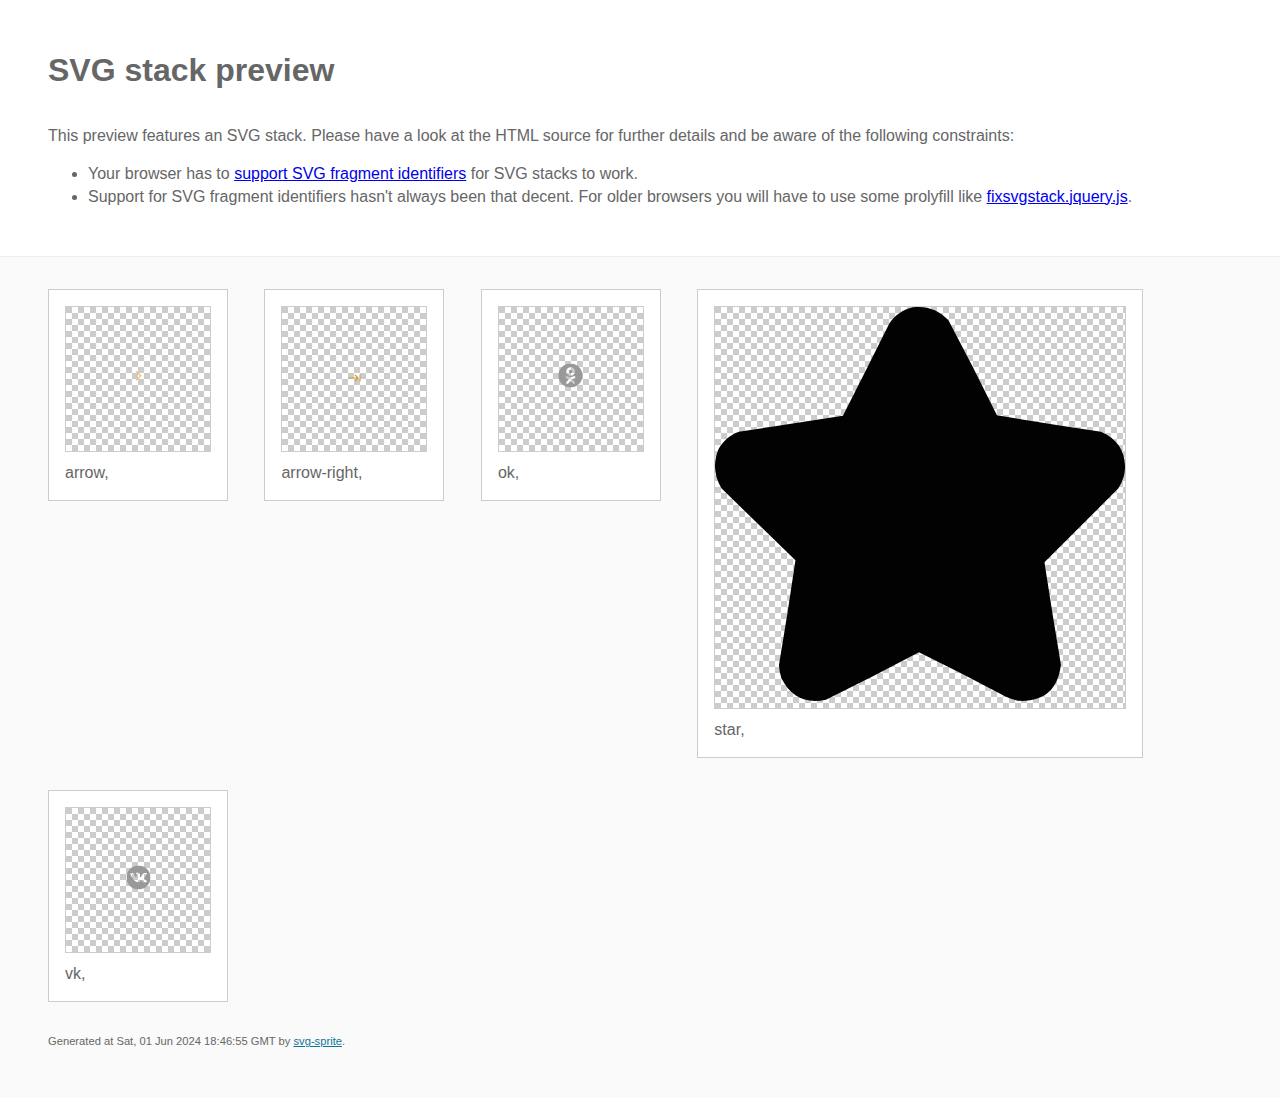
==== docs/img/svgsprite/stack/sprite.stack.html @ d4f4b58f "Add files via upload" ====
<!doctype html>
<html lang="en">
    <head>
        <meta charset="utf-8">
        <title>SVG stack preview | svg-sprite</title>
        <style>
            body {
                padding: 0;
                margin: 0;
                color: #666;
                background: #fafafa;
                font-family: Arial, Helvetica, sans-serif;
                font-size: 1em;
                line-height: 1.4;
            }

            header {
                display: block;
                padding: 3em 3em 2em;
                background-color: #fff;
            }

            header p {
                margin: 2em 0 0;
            }

            section {
                border-top: 1px solid #eee;
                padding: 2em 3em 0;
            }

            section ul {
                margin: 0;
                padding: 0;
            }

            section li {
                display: inline-block;
                background-color: #fff;
                position: relative;
                margin: 0 2em 2em 0;
                vertical-align: top;
                border: 1px solid #ccc;
                padding: 1em 1em 3em;
                cursor: default;
            }

            .icon-box {
                margin: 0;
                width: 144px;
                height: 144px;
                position: relative;
                background: #ccc url("data:image/svg+xml,%3Csvg xmlns='http://www.w3.org/2000/svg' width='12' height='12'%3E%3Cpath fill='%23fff' d='M6 0h6v6H6zM0 6h6v6H0z'/%3E%3C/svg%3E") top left repeat;
                border: 1px solid #ccc;
                display: table-cell;
                vertical-align: middle;
                text-align: center;
            }

            .icon {
                display: inline-block;
            }

            h1 {
                margin-top: 0;
            }

            h2 {
                margin: 0;
                padding: 0;
                font-size: 1em;
                font-weight: 400;
                white-space: nowrap;
                overflow: hidden;
                text-overflow: ellipsis;
                position: absolute;
                left: 1em;
                right: 1em;
                bottom: 1em;
            }

            footer {
                display: block;
                margin: 0;
                padding: 0 3em 3em;
            }

            footer p {
                margin: 0;
                font-size: .7em;
            }

            footer a {
                color: #0f7595;
                margin-left: 0;
            }
        </style>

<!--
Sprite shape dimensions
====================================================================================================
You will need to set the sprite shape dimensions via CSS when you use them as stack SVGs, otherwise
they would become a huge 100% in size. You may use the following dimension classes for doing so.
They might well be outsourced to an external stylesheet of course.
-->

<style>
 .svg-arrow-dims { width: 11px; height: 18px; }
 .svg-arrow-right-dims { width: 21px; height: 12px; }
 .svg-ok-dims { width: 25px; height: 25px; }
 .svg-star-dims { width: 410px; height: 395px; }
 .svg-vk-dims { width: 25px; height: 25px; }
</style>

<!--
====================================================================================================
-->

    </head>
    <body>
        <header>
            <h1>SVG stack preview</h1>
            <p>This preview features an SVG stack. Please have a look at the HTML source for further details and be aware of the following constraints:</p>
            <ul>
                <li>Your browser has to <a href="https://caniuse.com/svg-fragment" target="_blank" rel="noopener noreferrer">support SVG fragment identifiers</a> for SVG stacks to work.</li>
                <li>Support for SVG fragment identifiers hasn't always been that decent. For older browsers you will have to use some prolyfill like <a href="https://github.com/preciousforever/SVG-Stacker/blob/master/fixsvgstack.jquery.js" target="_blank" rel="noopener noreferrer">fixsvgstack.jquery.js</a>.</li>
            </ul>
        </header>
        <section>

<!--
SVG stack
====================================================================================================
These SVG images make use of fragment identifiers (IDs) to reference certain portions of the
external sprite. By default, all shapes inside the sprite are hidden by CSS. The `:target` pseudo
selector is used to show the very shape that is referenced by the fragment identifier.
-->

            <ul>

             <li title="arrow">
                    <div class="icon-box">
                        <img src="svg/sprite.stack.svg#arrow" class="svg-arrow-dims" alt="arrow">
                    </div>
                    <h2>arrow, </h2>
                </li>
             <li title="arrow-right">
                    <div class="icon-box">
                        <img src="svg/sprite.stack.svg#arrow-right" class="svg-arrow-right-dims" alt="arrow-right">
                    </div>
                    <h2>arrow-right, </h2>
                </li>
             <li title="ok">
                    <div class="icon-box">
                        <img src="svg/sprite.stack.svg#ok" class="svg-ok-dims" alt="ok">
                    </div>
                    <h2>ok, </h2>
                </li>
             <li title="star">
                    <div class="icon-box">
                        <img src="svg/sprite.stack.svg#star" class="svg-star-dims" alt="star">
                    </div>
                    <h2>star, </h2>
                </li>
             <li title="vk">
                    <div class="icon-box">
                        <img src="svg/sprite.stack.svg#vk" class="svg-vk-dims" alt="vk">
                    </div>
                    <h2>vk, </h2>
                </li>
         </ul>

<!--
====================================================================================================
-->

        </section>
        <footer>
            <p>Generated at Sat, 01 Jun 2024 18:46:55 GMT by <a href="https://github.com/svg-sprite/svg-sprite" target="_blank" rel="noopener noreferrer">svg-sprite</a>.</p>
        </footer>
    </body>
</html>
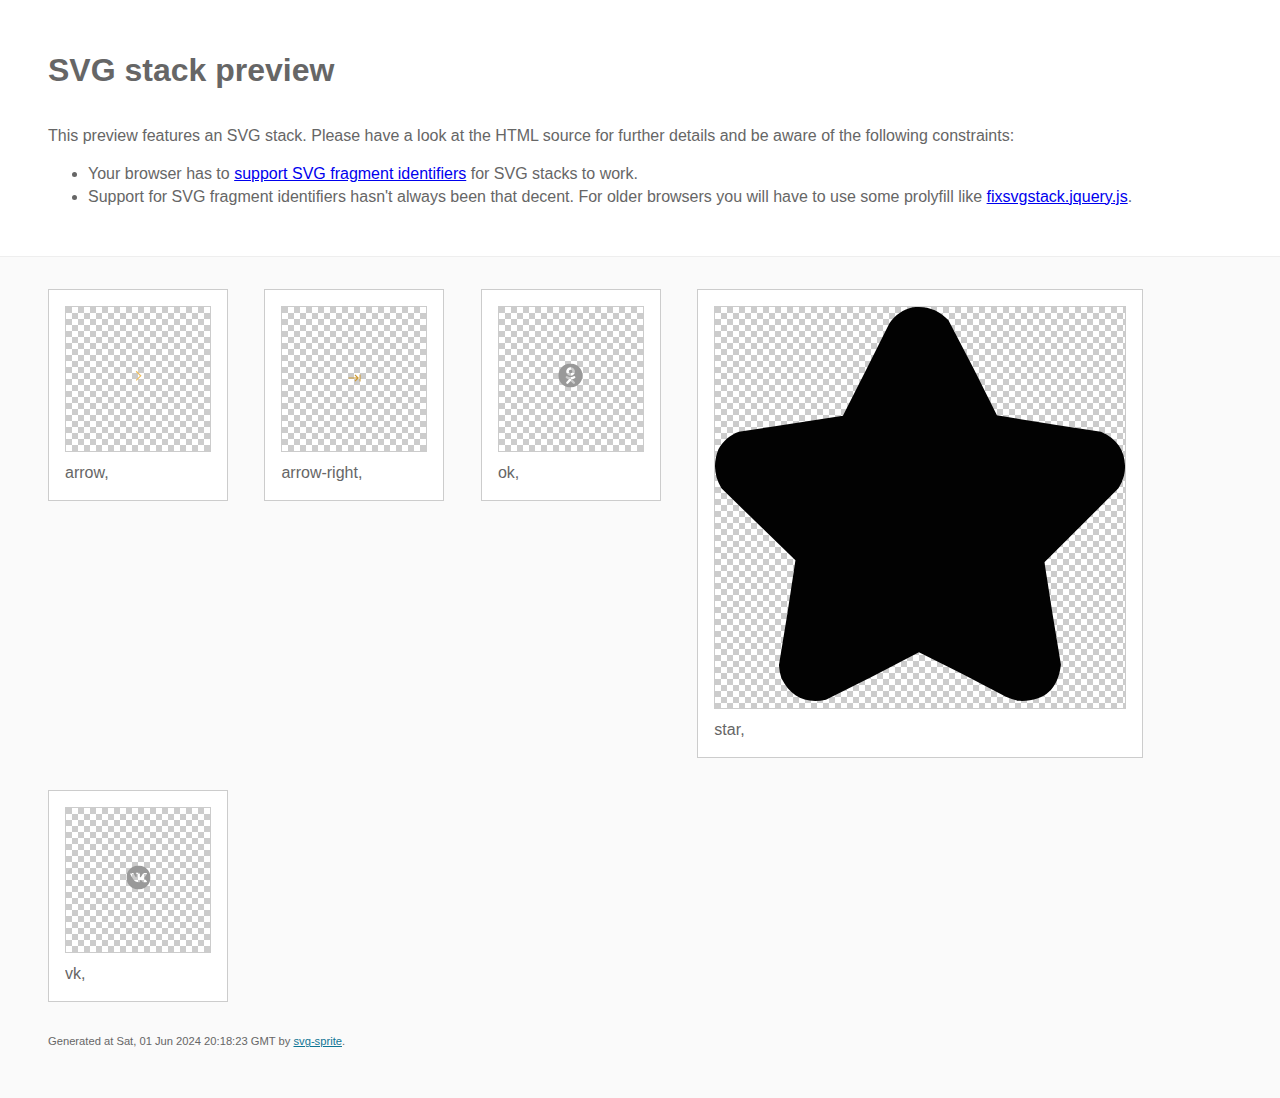
==== commit d3688080: "Add files via upload" ====
--- a/docs/img/svgsprite/stack/sprite.stack.html
+++ b/docs/img/svgsprite/stack/sprite.stack.html
@@ -176,7 +176,7 @@
 
         </section>
         <footer>
-            <p>Generated at Sat, 01 Jun 2024 18:46:55 GMT by <a href="https://github.com/svg-sprite/svg-sprite" target="_blank" rel="noopener noreferrer">svg-sprite</a>.</p>
+            <p>Generated at Sat, 01 Jun 2024 20:18:23 GMT by <a href="https://github.com/svg-sprite/svg-sprite" target="_blank" rel="noopener noreferrer">svg-sprite</a>.</p>
         </footer>
     </body>
 </html>
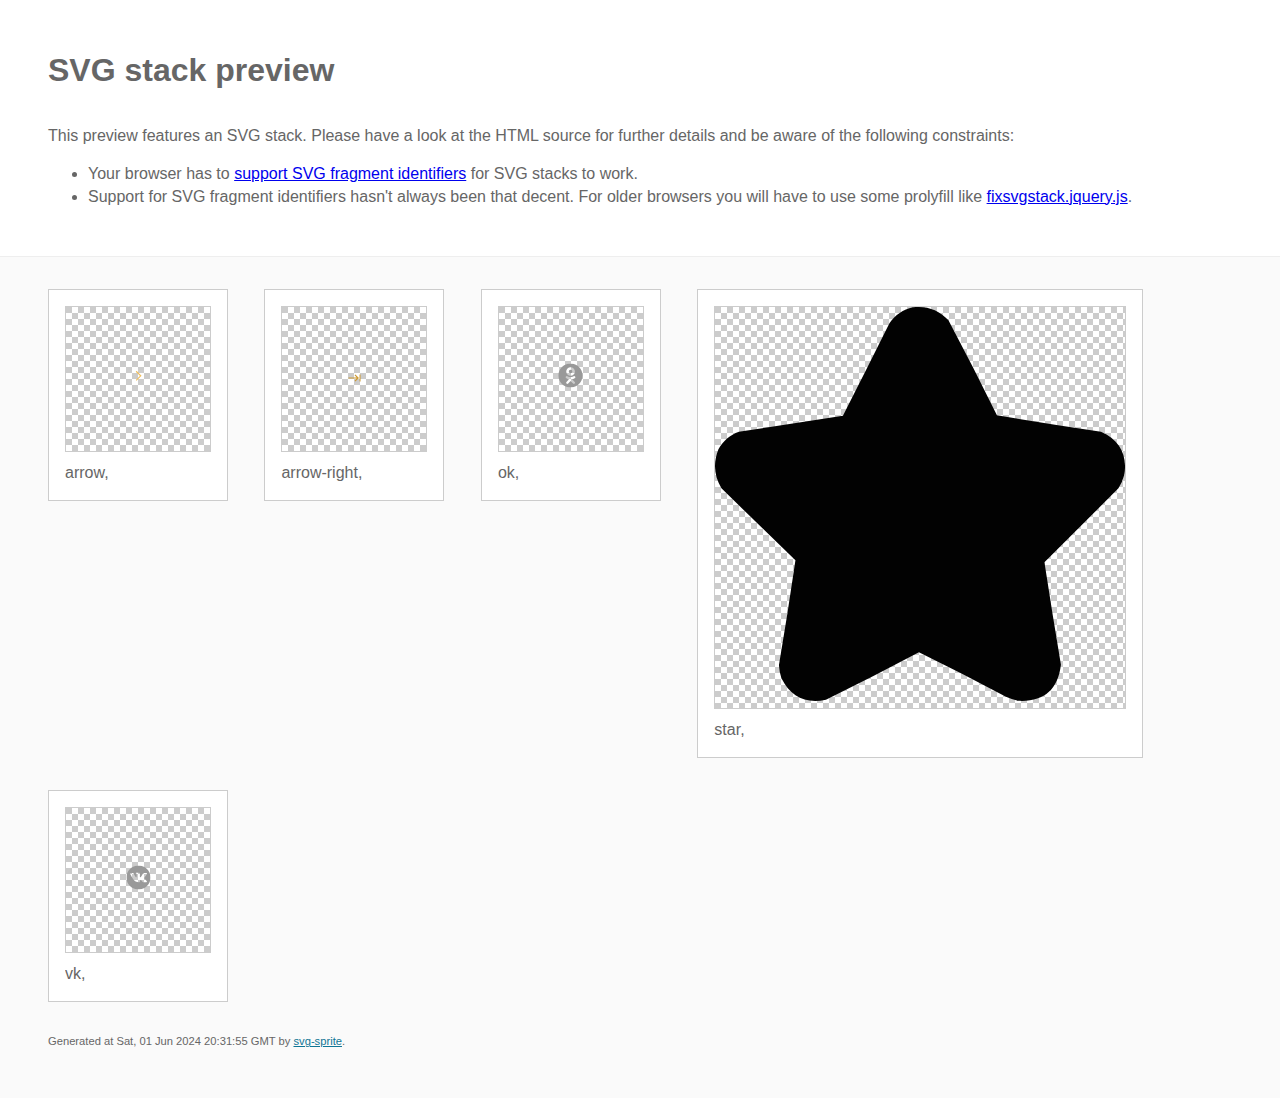
==== commit 5e3985e9: "Add files via upload" ====
--- a/docs/img/svgsprite/stack/sprite.stack.html
+++ b/docs/img/svgsprite/stack/sprite.stack.html
@@ -176,7 +176,7 @@
 
         </section>
         <footer>
-            <p>Generated at Sat, 01 Jun 2024 20:18:23 GMT by <a href="https://github.com/svg-sprite/svg-sprite" target="_blank" rel="noopener noreferrer">svg-sprite</a>.</p>
+            <p>Generated at Sat, 01 Jun 2024 20:31:55 GMT by <a href="https://github.com/svg-sprite/svg-sprite" target="_blank" rel="noopener noreferrer">svg-sprite</a>.</p>
         </footer>
     </body>
 </html>
